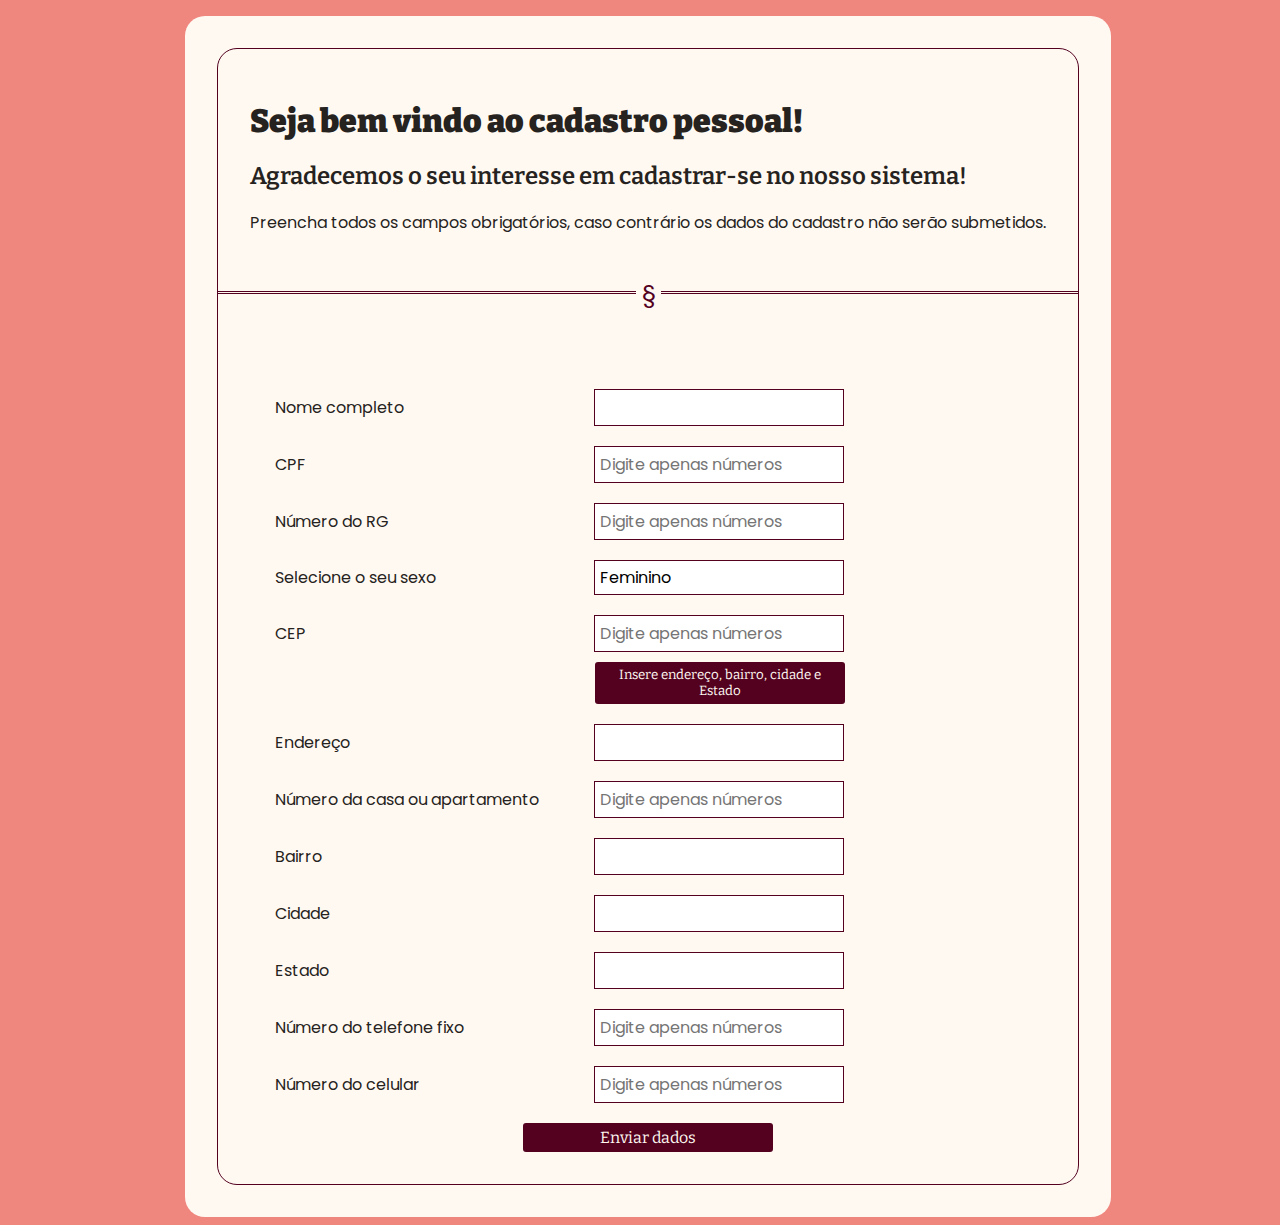
==== index.html @ 2e5d7f36 "Conclusão parcial" ====
<!DOCTYPE html>
<html lang="pt-br">
    
    <head>
        <link href="assets/css/style.css" rel="stylesheet" type="text/css" media="projection, screen, tv">
        <meta charset="UTF-8">
        <meta http-equiv="X-UA-Compatible" content="IE=edge">
        <meta name="viewport" content="width=device-width, initial-scale=1.0">
        <title>Cadastro Pessoal</title>
    </head>

    <body>
        <div class="centralizado">
            <div class="descricao">

                <div class="info">
                    <h1>Seja bem vindo ao cadastro pessoal!</h1>
                    <h2>Agradecemos o seu interesse em cadastrar-se no nosso sistema!</h2>
                    <p>
                        Preencha todos os campos obrigatórios, caso contrário os dados do cadastro
                        não serão submetidos.
                    </p>
                </div>

                <hr/>

                <form onsubmit="sucesso()">
                    <div class="grupo-de-caixa">
                        <label for="nome">Nome completo</label>
                        <input id="nome" type="text" required>
                    </div>

                    <div class="grupo-de-caixa">
                        <label for="cpf">CPF</label>
                        <input aria-required="true" id="cpf" maxlength="11" pattern="[0-9]+$" placeholder="Digite apenas números" required="numbers">
                    </div>

                    <div class="grupo-de-caixa">
                        <label for="rg">Número do RG</label>
                        <input aria-required="true" id="rg" placeholder="Digite apenas números" type="text" maxlenght="14">
                    </div>
            
                    <div class="grupo-de-caixa">
                        <label for="sexo">Selecione o seu sexo</label>
                        <select id="sexo">
                            <option value="f">Feminino</option>
                            <option value="m">Masculino</option>
                        </select>
                    </div>
            
                    <div class="grupo-de-caixa">
                        <label for="cep">CEP</label>
                        <input class="id" id="cep" placeholder="Digite apenas números" type="text" required="numbers"> <br>
                        <button type="button" onclick="carregaEndereco()">Insere endereço, bairro, cidade e Estado</button>
                    </div>

                    <div class="grupo-de-caixa">
                        <label for="endereco">Endereço</label>
                        <input id="endereco" readonly type="text" required="required">
                    </div>
            
                    <div class="grupo-de-caixa">
                        <label for="numero">Número da casa ou apartamento</label>
                        <input id="numero" maxlenght="5" placeholder="Digite apenas números" required="numbers" type="text">
                    </div>

                    <div class="grupo-de-caixa">
                        <label for="bairro">Bairro</label>
                        <input id="bairro" readonly type="text">
                    </div>

                    <div class="grupo-de-caixa">
                        <label for="cidade">Cidade</label>
                        <input id="cidade" readonly type="text">
                    </div>

                    <div class="grupo-de-caixa">
                        <label for="estado">Estado</label>
                        <input id="estado" readonly type="text">
                    </div>

                    <div class="grupo-de-caixa">
                        <label for="fixo">Número do telefone fixo</label>
                        <input id="fixo" maxlength="11" pattern="\[0-9]{2}\ [0-9]{4,6}-[0-9]{3,4}$" placeholder="Digite apenas números" type="text">
                    </div>

                    <div class="grupo-de-caixa">
                        <label for="cel">Número do celular</label>
                        <input id="cel" maxlength="13" pattern="\[0-9]{2}\ [0-9]{4,6}-[0-9]{3,4}$" placeholder="Digite apenas números" type="text" required="numbers">
                    </div>
                    <div>
                        <input id="cadastrar" type="submit" value="Enviar dados">
                    </div>
                </form>
            </div>
        </div>

        <script src="assets/js/script.js" type="text/javascript"></script>
    </body>

</html>
---- assets/css/style.css ----
@import url("https://fonts.googleapis.com/css2?family=Poppins:ital,wght@0,300;0,400;0,700;0,900;1,300;1,400;1,900&display=swap");
@import url('https://fonts.googleapis.com/css2?family=Bitter:ital,wght@0,600;0,900;1,600;1,900&display=swap');

*,
*::before,
*::after
{
  box-sizing: border-box;
}

html,
body
{
  display: grid;
  height: 100%;
  width: 100%;
}

body
{
  background-color: #F0877F;
  color: rgb(37, 34, 32);
  font-family: "Poppins", sans-serif;
}

.centralizado
{
  background-color: #FFF9F2;
  border-radius: 20px;
  margin: auto;
  padding: 2em;
}

.descricao
{
  background-color: #FFF9F2;
  border: 1px solid #53011F;
  border-radius: 20px;
}

.info,
form
{
  padding: 2em;
}

hr
{
  border: none;
  border-top: medium double #53011F;
  color: #53011F;
  overflow: visible;
  padding: 0;
  text-align: center;
}

hr:after
{
  background: #FFF9F2;
  content: "§";
  display: inline-block;
  font-size: 1.5em;
  padding: 0 0.25em;
  position: relative;
  top: -0.7em;
}

h1
{
  font-weight: 900;
}

h2
{
  font-weight: 600;
}

h1, h2
{
  font-family: "Bitter", serif;
}

p
{
  font-size: 16px;
}

.grupo-de-caixa
{
  margin: 20px;
}

label
{
  display: inline-block;
  width: 320px;
}

label,
input,
select
{
  font-size: 16px;
  padding: 5px;
}

button,
label,
input,
select
{
  font-family: "Poppins", sans-serif;
}

input,
select
{
  background-color: white;
  border: 1px solid #53011F;
  width: 250px;
}

input:hover, input:focus, input:active, input:focus-visible, input:focus-within,
select:hover, select:focus, select:active, select:focus-visible, select:focus-within
{
  border: 1px solid #DC645F;
  outline: 0;
}

select
{
  -webkit-appearance: none;
     -moz-appearance: none;
          appearance: none;
  cursor: inherit;
  display: inline-block;
  line-height: inherit;
  margin: 0;
}

button
{
  margin-left: 325px;
  margin-top: 10px;
  padding: 5px;
  width: 250px;
}

button,
#cadastrar
{
  background-color: #53011F;
  border: none;
  border-radius: 3px;
  color: #FFF9F2;
  font-family: "Bitter", serif;
}

button:hover,
#cadastrar:hover
{
  background-color: #DC645F;
}

#cadastrar
{
  display: block;
  margin: 0 auto;
}
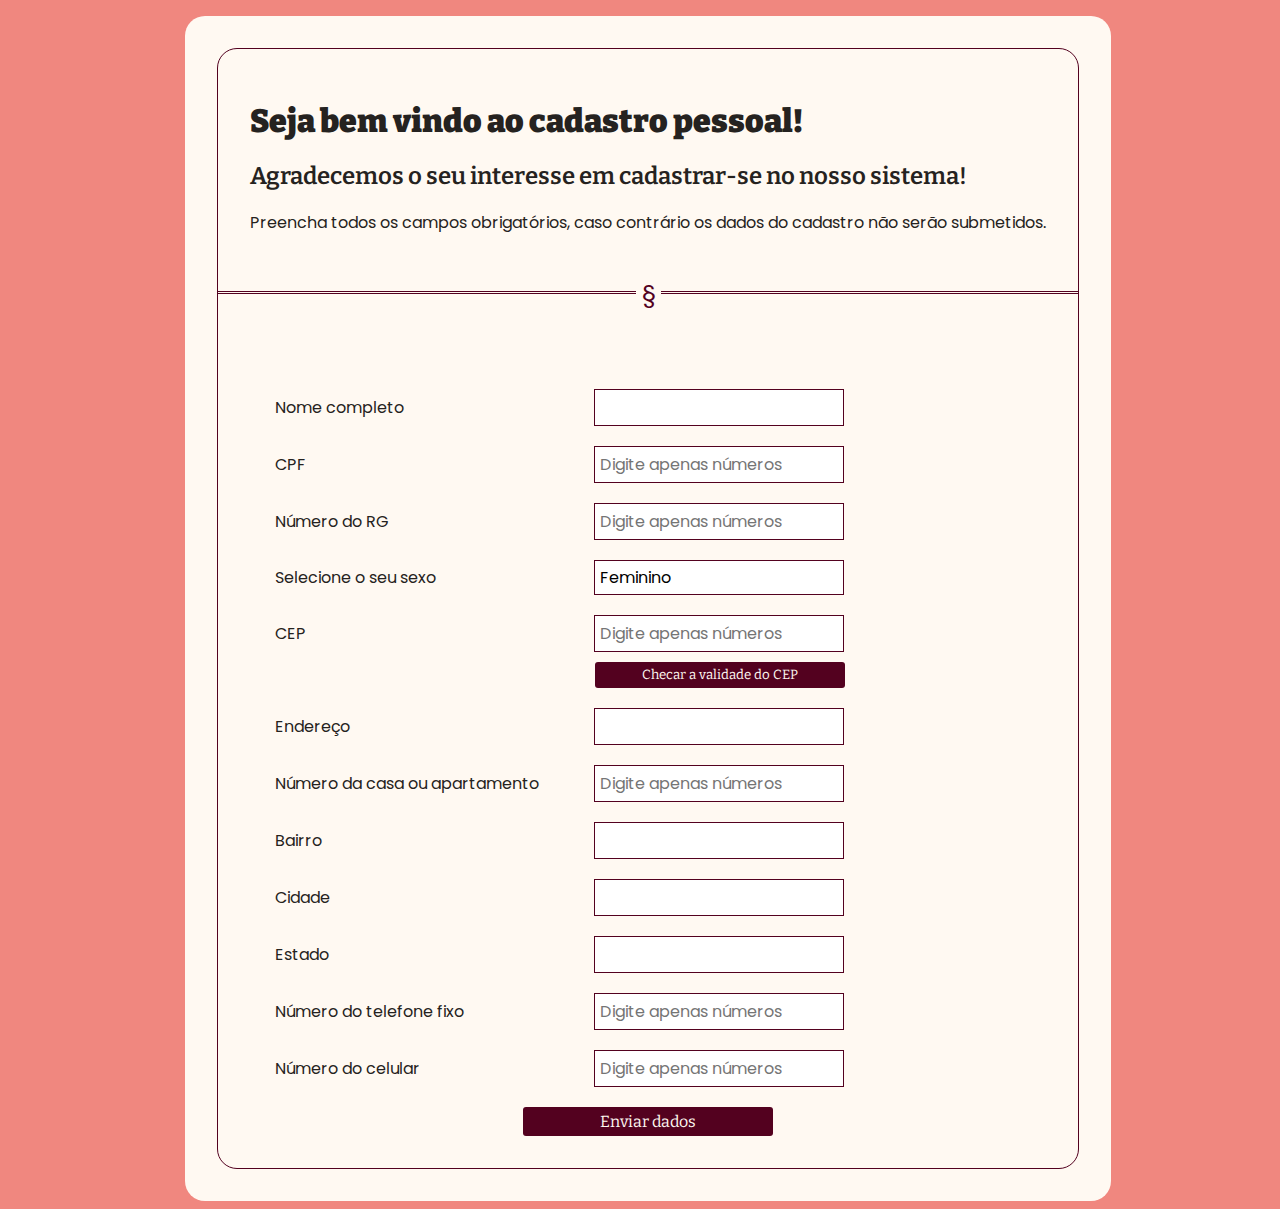
==== commit 6ba33c85: "Conclusão dos comentários no JavaScript" ====
--- a/index.html
+++ b/index.html
@@ -1,37 +1,86 @@
+<!-- Esta é uma declaração para avisar aos navegadores que é um documento HTML -->
 <!DOCTYPE html>
+
+<!-- <html> representa a raiz de um documento HTML e contém um atributo "lang" para declarar o idioma da página da web a fim de ajudar os mecanismos de busca e os navegadores. -->
 <html lang="pt-br">
     
+    <!-- O elemento <head> designado para informar os metadados e buscar os recursos. Está entre <html> e <body>  -->
     <head>
+        <!-- 
+            - O <link> é um elemento que conecta os recursos externos aos documentos atuais para renderizar as coisas 
+            - O atributo "rel" é um relacionamento de tipo de arquivo
+            - O atributo "type" é um tipo de arquivo
+            - O atributo "media" especifica quais os dispositivos o documento deve ser renderizado
+        -->
         <link href="assets/css/style.css" rel="stylesheet" type="text/css" media="projection, screen, tv">
+
+        <!-- É um elemento de metadado para a codificação e a renderização de caracteres para o documento HTML -->
         <meta charset="UTF-8">
+
+        <!-- É um elemento de metadado de fornecimento de HTTP para o conteúdo do navegador -->
         <meta http-equiv="X-UA-Compatible" content="IE=edge">
+
+        <!-- É um elemento de metadado para renderizar a compatiblidade de visualizacão da página com todos os dispositivos -->
         <meta name="viewport" content="width=device-width, initial-scale=1.0">
+
+        <!-- O <title> é um elemento que renderiza o título para a aba do navegador -->
         <title>Cadastro Pessoal</title>
     </head>
 
+    <!-- O elemento <body> renderiza todo o corpo de um documento -->
     <body>
+        <!-- 
+            - O elemento <div> é uma divisão ou uma seção num documento HTM
+            - O atributo "class" é um nome de classe para um elemento para pegar os seletores de um arquivo CSS
+        -->
         <div class="centralizado">
             <div class="descricao">
 
                 <div class="info">
+                    <!-- <h1> é um cabeçalho de primeiro grau -->
                     <h1>Seja bem vindo ao cadastro pessoal!</h1>
+                    <!-- <h2> é um cabeçalho de segundo grau -->
                     <h2>Agradecemos o seu interesse em cadastrar-se no nosso sistema!</h2>
+
+                    <!-- <p> é uma definição de parágrafos -->
                     <p>
                         Preencha todos os campos obrigatórios, caso contrário os dados do cadastro
                         não serão submetidos.
                     </p>
                 </div>
 
+                <!-- <hr/> é um mais frequentemente exibido como uma regra horizontal que é usada para separar conteúdo (ou definir uma alteração) numa página HTML -->
                 <hr/>
 
+                <!-- 
+                    - O <form> é um elemento de criação de formulário usado para onde o usuário possa preencher os campos 
+                    - O atributo "onsumbit" é um evento de submissão em JavaScript que executa a função
+                -->
                 <form onsubmit="sucesso()">
+
+                    <!-- Agrupamos o rótulo e o campo para uma mesma linha e expandir a largura do campo até à largura da classe "descricao" -->
                     <div class="grupo-de-caixa">
+                        <!-- 
+                            - O <label> é um elemento que rotula a informação
+                            - O atriuto "for" é um método que pega o identificador do campo de entrada
+                         -->
                         <label for="nome">Nome completo</label>
+                        <!-- 
+                            - O <input> é um elemento de campo de entrada para o usuário escrever o valor e preenchê-lo
+                            - O atributo "id" é uma vinculação do campo ao rótulo
+                            - O atributo "required" significa que o campo não pode ser vazio
+                         -->
                         <input id="nome" type="text" required>
                     </div>
 
                     <div class="grupo-de-caixa">
                         <label for="cpf">CPF</label>
+                        <!-- 
+                            - O atributo "aria-required" é semelhante ao "required" para pessoas com deficiência
+                            - O atributo "maxlength" define o limite de caracteres
+                            - O atributo "placeholder" é um valor da dica ou do exemplo
+                            - O atributo "pattern" é um método de expressão regular
+                         -->
                         <input aria-required="true" id="cpf" maxlength="11" pattern="[0-9]+$" placeholder="Digite apenas números" required="numbers">
                     </div>
 
@@ -51,7 +100,8 @@
                     <div class="grupo-de-caixa">
                         <label for="cep">CEP</label>
                         <input class="id" id="cep" placeholder="Digite apenas números" type="text" required="numbers"> <br>
-                        <button type="button" onclick="carregaEndereco()">Insere endereço, bairro, cidade e Estado</button>
+                        <!-- É um botão com um evento "onclick" que executa a função "carregaEndereco()" para extrair os valores do arquivo JSON do VIA CEP-->
+                        <button type="button" onclick="validarCEP()">Checar a validade do CEP</button>
                     </div>
 
                     <div class="grupo-de-caixa">
@@ -88,14 +138,17 @@
                         <label for="cel">Número do celular</label>
                         <input id="cel" maxlength="13" pattern="\[0-9]{2}\ [0-9]{4,6}-[0-9]{3,4}$" placeholder="Digite apenas números" type="text" required="numbers">
                     </div>
+
                     <div>
+                        <!-- Um botão de submissão com um valor para renderizar -->
                         <input id="cadastrar" type="submit" value="Enviar dados">
                     </div>
                 </form>
             </div>
         </div>
 
-        <script src="assets/js/script.js" type="text/javascript"></script>
+        <!-- Um elemento para anexar o arquivo externo em JavaScript e define o tipo de documento -->
+        <script src="assets/js/script-2.js" type="text/javascript"></script>
     </body>
 
 </html>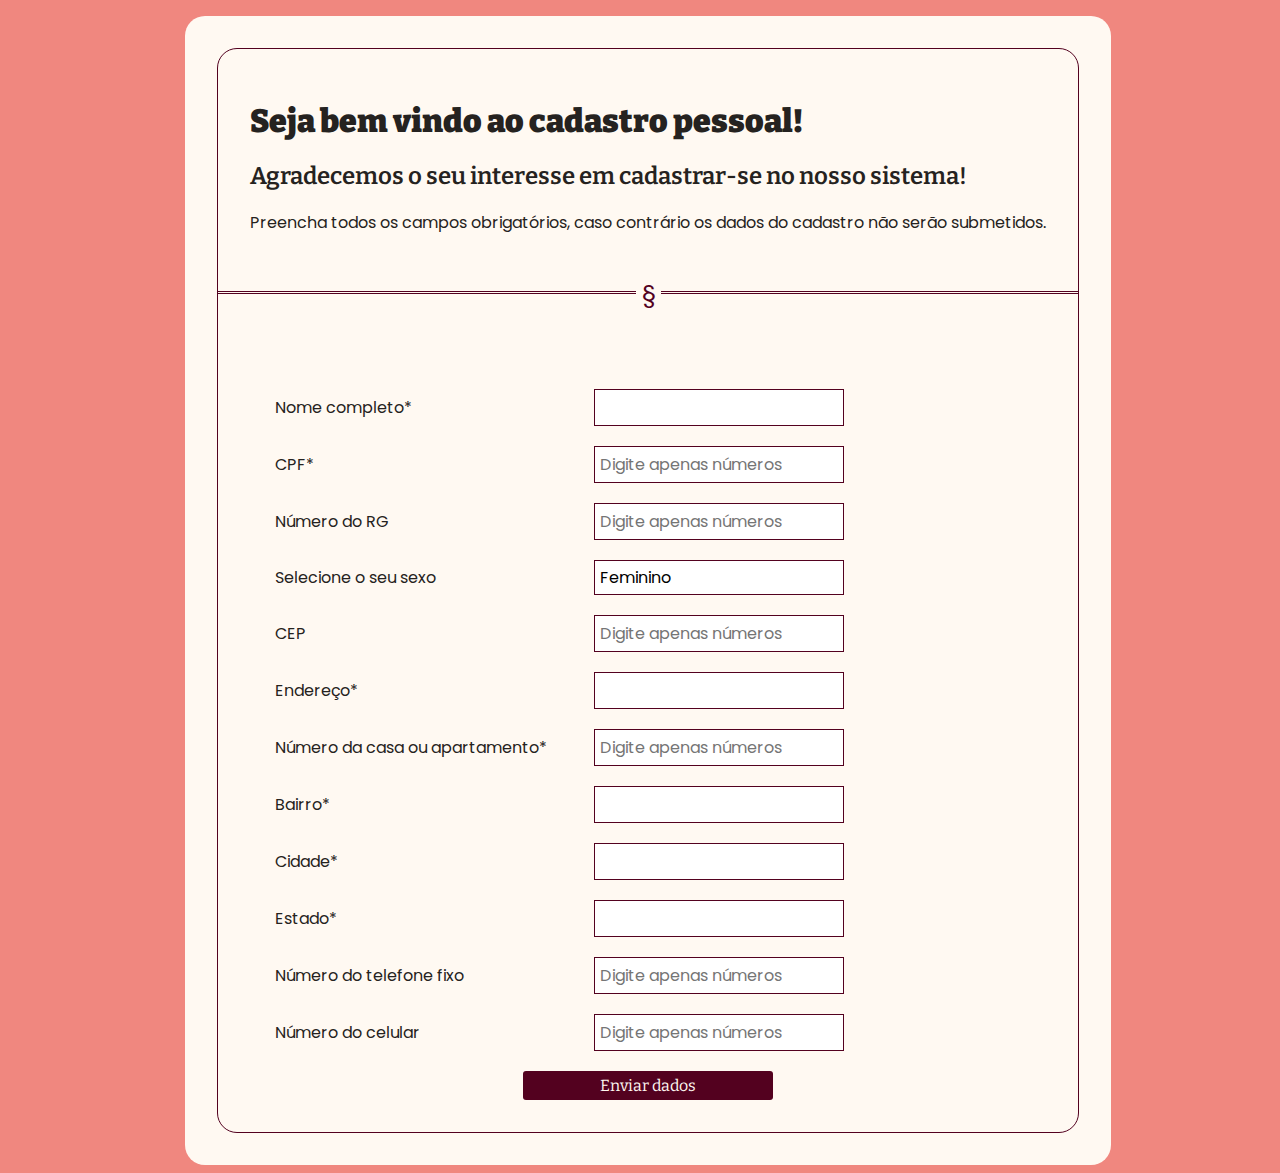
==== commit bf05483b: "Mudando a estratégia da lógica do site" ====
--- a/index.html
+++ b/index.html
@@ -3,16 +3,19 @@
 
 <!-- <html> representa a raiz de um documento HTML e contém um atributo "lang" para declarar o idioma da página da web a fim de ajudar os mecanismos de busca e os navegadores. -->
 <html lang="pt-br">
-    
+
     <!-- O elemento <head> designado para informar os metadados e buscar os recursos. Está entre <html> e <body>  -->
+
     <head>
         <!-- 
             - O <link> é um elemento que conecta os recursos externos aos documentos atuais para renderizar as coisas 
             - O atributo "rel" é um relacionamento de tipo de arquivo
-            - O atributo "type" é um tipo de arquivo
-            - O atributo "media" especifica quais os dispositivos o documento deve ser renderizado
+            - O atributo "crossorigin" é um método de origem de cruzamento
+            - O atributo "href" é um endereço do recurso externo
         -->
-        <link href="assets/css/style.css" rel="stylesheet" type="text/css" media="projection, screen, tv">
+        <link href="https://fonts.googleapis.com" rel="preconnect">
+        <link href="https://fonts.gstatic.com" rel="preconnect" crossorigin>
+        <link href="https://fonts.googleapis.com/css2?family=Bitter:ital,wght@0,400;0,600;0,700;0,900;1,400;1,600;1,700;1,900&family=Poppins:ital,wght@0,300;0,400;0,700;0,900;1,300;1,400;1,700;1,900&display=swap" rel="stylesheet">
 
         <!-- É um elemento de metadado para a codificação e a renderização de caracteres para o documento HTML -->
         <meta charset="UTF-8">
@@ -25,6 +28,193 @@
 
         <!-- O <title> é um elemento que renderiza o título para a aba do navegador -->
         <title>Cadastro Pessoal</title>
+
+        <!-- O <style> é usado para adicionar estilos a um elemento, como cor, fonte, tamanho e muito mais -->
+        <style>
+            /* 
+            
+            The box-sizing property allows us to include the padding and border in an element's total width and height.
+            If you set box-sizing: border-box; on an element, padding and border are included in the width and height.
+            
+            A propriedade "box-sizing" nos permite incluir o preenchimento e a bordura na largura e altura de um elemento.
+            Se você definir a "box-sizing: border-box" em um elemento, preenchimento e borda estão incluídos na largura e altura.
+
+            */
+            *,
+            *::before,
+            *::after {
+                box-sizing: border-box;
+            }
+
+            /* Definimos a gride para ambos o html e o body a fim de podermos alinhar as divisões, secções ou elementos. Expandimos a altura e a largura para que o rodapé possa mover-se para o canto inferior */
+            html,
+            body {
+                display: grid;
+                height: 100%;
+                width: 100%;
+            }
+
+            /* Definimos a cor de vermelho rosado suave para o corpo inteiro, e a cor preta de Eerie para todo o texto. Defimos a fonte externa do Google para todo o texto */
+            body {
+                background-color: #F0877F;
+                color: #252220;
+                font-family: "Poppins", sans-serif;
+            }
+
+            /* Definimos a cor branca de neve oara o grupo, fazendo o contorno arreondado de 20 pixels, centralizando horizontal e verticalmente, e para finalizar, preenchimos 20 pixels para afastar a próxima divisão */
+            .centralizado {
+                background-color: #FFF9F2;
+                border-radius: 20px;
+                margin: auto;
+                padding: 2em;
+            }
+
+            /* Depois do seletor "centralizado", definimos a outra divisão com a mesma cor, mas definimos uma bordura com contorno bem arrendondado */
+            .descricao {
+                background-color: #FFF9F2;
+                border: 1px solid #53011F;
+                border-radius: 20px;
+            }
+
+            /* Para afastar-se da divisão com bordura (".descricao"), adicionamos 2 ems de preenchimento ao formulário */
+            .info,
+            form {
+                padding: 2em;
+            }
+
+            /* Adicionamos uma regra de linha horizontal, estilizando-a com dupla linha de tamanho médio, e centralizamo-na. */
+            hr {
+                border: none;
+                border-top: medium double #53011F;
+                color: #53011F;
+                overflow: visible;
+                padding: 0;
+                text-align: center;
+            }
+
+            /* Adicionamos o atributo "after" para colocar o conteúdo sobre a linha horizontal */
+            hr:after {
+                background: #FFF9F2;
+                content: "§";
+                display: inline-block;
+                font-size: 1.5em;
+                padding: 0 0.25em;
+                position: relative;
+                top: -0.7em;
+            }
+
+            /* Primeiro cabeçalho */
+            h1 {
+                font-weight: 900;
+            }
+
+            /* Segundo cabeçalho */
+            h2 {
+                font-weight: 600;
+            }
+
+            /* Definimos a fonte para os dois cabeçalhos */
+            h1,
+            h2 {
+                font-family: "Bitter", serif;
+            }
+
+            /* Definimos o tamanho para os parágrafos */
+            p {
+                font-size: 16px;
+            }
+
+            /* Definimos a margem de 20 pixels para afastar os grupos de campo com rótulo */
+            .grupo-de-caixa {
+                margin: 20px;
+            }
+
+            /* Um rótulo renderizado para estar ao lado do campo, com uma margem a fim de afastar-se dos campos */
+            label {
+                display: inline-block;
+                width: 320px;
+            }
+
+            /* Sobreescrevemos a aparência dos campos, das listas suspensas e dos rótulos, com uma definição do tamanho das letras e um preenchimento para eles se afastarem */
+            label,
+            input,
+            select {
+                font-size: 16px;
+                padding: 5px;
+            }
+
+            /* Sobreescrevemos a aparência dos botões, dos rótulos, dos campos de entrada e das seleções com uma definição de uma nova fonte */
+            button,
+            label,
+            input,
+            select {
+                font-family: "Poppins", sans-serif;
+            }
+
+            /* Sobreescrevemos os campos de entrada e as seleções com uma aparência nova */
+            input,
+            select {
+                background-color: white;
+                border: 1px solid #53011F;
+                width: 250px;
+            }
+
+            /* Removendo o cotorno desconfortável e mudamos de cor da bordura */
+            input:hover,
+            input:focus,
+            input:active,
+            input:focus-visible,
+            input:focus-within,
+            select:hover,
+            select:focus,
+            select:active,
+            select:focus-visible,
+            select:focus-within {
+                border: 1px solid #DC645F;
+                outline: 0;
+            }
+
+            /* Sobreescrevemos a aparência das seleções a fim de estilizarmos */
+            select {
+                -webkit-appearance: none;
+                -moz-appearance: none;
+                appearance: none;
+                cursor: inherit;
+                display: inline-block;
+                line-height: inherit;
+                margin: 0;
+            }
+
+            /* Definimos as margens esquerda e superior a fim que um botão se afaste dos elementos, e definimos que a bordura seja preenchida e medida */
+            button {
+                margin-left: 325px;
+                margin-top: 10px;
+                padding: 5px;
+                width: 250px;
+            }
+
+            /* Estilizamos os botões, com uma nova aparência a fim de dar uma nova cor do fundo e da letra, e uma nova fonte */
+            button,
+            #cadastrar {
+                background-color: #53011F;
+                border: none;
+                border-radius: 3px;
+                color: #FFF9F2;
+                font-family: "Bitter", serif;
+            }
+
+            /* Ao clicar o botão, a cor muda-se */
+            button:hover,
+            #cadastrar:hover {
+                background-color: #DC645F;
+            }
+
+            /* Centralizamos um elemento */
+            #cadastrar {
+                display: block;
+                margin: 0 auto;
+            }
+        </style>
     </head>
 
     <!-- O elemento <body> renderiza todo o corpo de um documento -->
@@ -50,7 +240,7 @@
                 </div>
 
                 <!-- <hr/> é um mais frequentemente exibido como uma regra horizontal que é usada para separar conteúdo (ou definir uma alteração) numa página HTML -->
-                <hr/>
+                <hr>
 
                 <!-- 
                     - O <form> é um elemento de criação de formulário usado para onde o usuário possa preencher os campos 
@@ -64,7 +254,7 @@
                             - O <label> é um elemento que rotula a informação
                             - O atriuto "for" é um método que pega o identificador do campo de entrada
                          -->
-                        <label for="nome">Nome completo</label>
+                        <label for="nome">Nome completo*</label>
                         <!-- 
                             - O <input> é um elemento de campo de entrada para o usuário escrever o valor e preenchê-lo
                             - O atributo "id" é uma vinculação do campo ao rótulo
@@ -74,21 +264,22 @@
                     </div>
 
                     <div class="grupo-de-caixa">
-                        <label for="cpf">CPF</label>
+                        <label for="cpf">CPF*</label>
                         <!-- 
                             - O atributo "aria-required" é semelhante ao "required" para pessoas com deficiência
                             - O atributo "maxlength" define o limite de caracteres
                             - O atributo "placeholder" é um valor da dica ou do exemplo
                             - O atributo "pattern" é um método de expressão regular
+                            - O atributo "onChange" é um evento de 
                          -->
-                        <input aria-required="true" id="cpf" maxlength="11" pattern="[0-9]+$" placeholder="Digite apenas números" required="numbers">
+                        <input aria-required="true" id="cpf" maxlength="11" pattern="[0-9]+$" placeholder="Digite apenas números" required onChange="validarCPF()">
                     </div>
 
                     <div class="grupo-de-caixa">
                         <label for="rg">Número do RG</label>
-                        <input aria-required="true" id="rg" placeholder="Digite apenas números" type="text" maxlenght="14">
-                    </div>
-            
+                        <input id="rg" placeholder="Digite apenas números" type="text" maxlenght="14">
+                    </div>
+
                     <div class="grupo-de-caixa">
                         <label for="sexo">Selecione o seu sexo</label>
                         <select id="sexo">
@@ -96,37 +287,35 @@
                             <option value="m">Masculino</option>
                         </select>
                     </div>
-            
+
                     <div class="grupo-de-caixa">
                         <label for="cep">CEP</label>
-                        <input class="id" id="cep" placeholder="Digite apenas números" type="text" required="numbers"> <br>
-                        <!-- É um botão com um evento "onclick" que executa a função "carregaEndereco()" para extrair os valores do arquivo JSON do VIA CEP-->
-                        <button type="button" onclick="validarCEP()">Checar a validade do CEP</button>
-                    </div>
-
-                    <div class="grupo-de-caixa">
-                        <label for="endereco">Endereço</label>
-                        <input id="endereco" readonly type="text" required="required">
-                    </div>
-            
-                    <div class="grupo-de-caixa">
-                        <label for="numero">Número da casa ou apartamento</label>
-                        <input id="numero" maxlenght="5" placeholder="Digite apenas números" required="numbers" type="text">
-                    </div>
-
-                    <div class="grupo-de-caixa">
-                        <label for="bairro">Bairro</label>
-                        <input id="bairro" readonly type="text">
-                    </div>
-
-                    <div class="grupo-de-caixa">
-                        <label for="cidade">Cidade</label>
-                        <input id="cidade" readonly type="text">
-                    </div>
-
-                    <div class="grupo-de-caixa">
-                        <label for="estado">Estado</label>
-                        <input id="estado" readonly type="text">
+                        <input class="id" id="cep" placeholder="Digite apenas números" type="text" required> <br>
+                    </div>
+
+                    <div class="grupo-de-caixa">
+                        <label for="endereco">Endereço*</label>
+                        <input id="endereco" type="text" required>
+                    </div>
+
+                    <div class="grupo-de-caixa">
+                        <label for="numero">Número da casa ou apartamento*</label>
+                        <input id="numero" placeholder="Digite apenas números" type="text" maxlenght="5" required>
+                    </div>
+
+                    <div class="grupo-de-caixa">
+                        <label for="bairro">Bairro*</label>
+                        <input id="bairro" type="text">
+                    </div>
+
+                    <div class="grupo-de-caixa">
+                        <label for="cidade">Cidade*</label>
+                        <input id="cidade" type="text">
+                    </div>
+
+                    <div class="grupo-de-caixa">
+                        <label for="estado">Estado*</label>
+                        <input id="estado" type="text">
                     </div>
 
                     <div class="grupo-de-caixa">
@@ -136,7 +325,7 @@
 
                     <div class="grupo-de-caixa">
                         <label for="cel">Número do celular</label>
-                        <input id="cel" maxlength="13" pattern="\[0-9]{2}\ [0-9]{4,6}-[0-9]{3,4}$" placeholder="Digite apenas números" type="text" required="numbers">
+                        <input id="cel" maxlength="13" pattern="\[0-9]{2}\ [0-9]{4,6}-[0-9]{3,4}$" placeholder="Digite apenas números" type="text" required onChange="validarCelular()">
                     </div>
 
                     <div>
@@ -147,8 +336,55 @@
             </div>
         </div>
 
-        <!-- Um elemento para anexar o arquivo externo em JavaScript e define o tipo de documento -->
-        <script src="assets/js/script-2.js" type="text/javascript"></script>
+        <!-- Um elemento para inserir JavaScript interno -->
+        <script type="text/javascript">
+            // Uma função
+            function validarCPF() 
+            {
+                // O método getElementById pega o identificador do campo de entrada, obtendo o valor
+                const cpf = document.getElementById('cpf').value;
+
+                // Expressão regular de CPF
+                const validar = /^[0-9]{11}$/;
+
+                // Checa se e válido
+                if (validar.test(cpf)) {
+                    console.log("O CPF está ótimo!")
+                }
+
+                // Senão avisa que um CEP inválido
+                else {
+                    alert("CPF inválido.");
+                }
+            }
+
+            // Outra função para validar o número de celular
+            function validarCelular() 
+            {
+                // O método getElementById pega o identificador do campo de entrada, obtendo o valor
+                const cel = document.getElementById('cel').value;
+
+                // Expressão regular de telefone celular
+                const validar = /\[0-9]{2}\ [0-9]{4,6}-[0-9]{3,4}$/;
+
+                // Checa se e válido
+                if (validar.test(cel)) 
+                {
+                    console.log("O celular está ótimo!")
+                }
+
+                // Senão avisa que um CEP inválido
+                else 
+                {
+                    alert("Número de celular inexistente, inválido ou incorreto");
+                }
+            }
+
+            // Ao rpeencher todos os campos, submete-se automaticamente e ncaminha para a próxima página
+            function sucesso() {
+                window.location.href = "enviado.html";
+            }
+        </script>
     </body>
 
 </html>